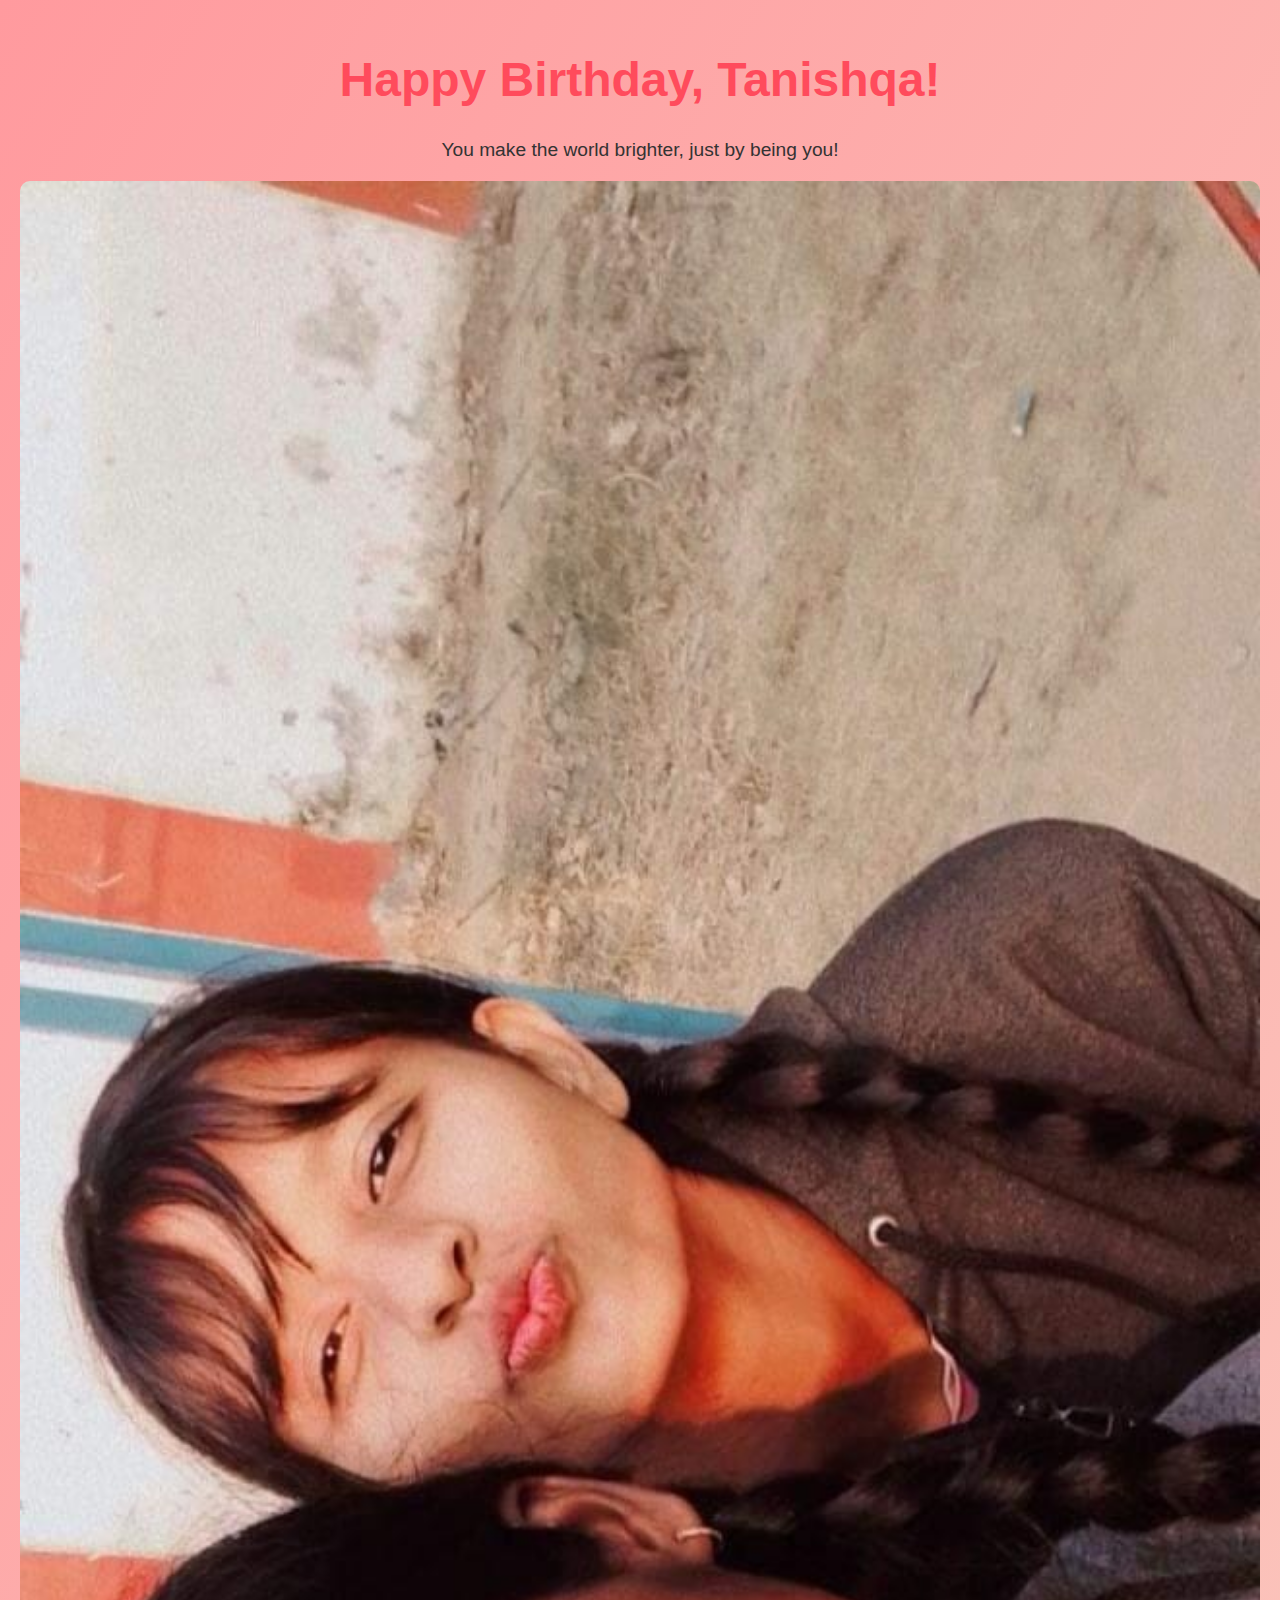
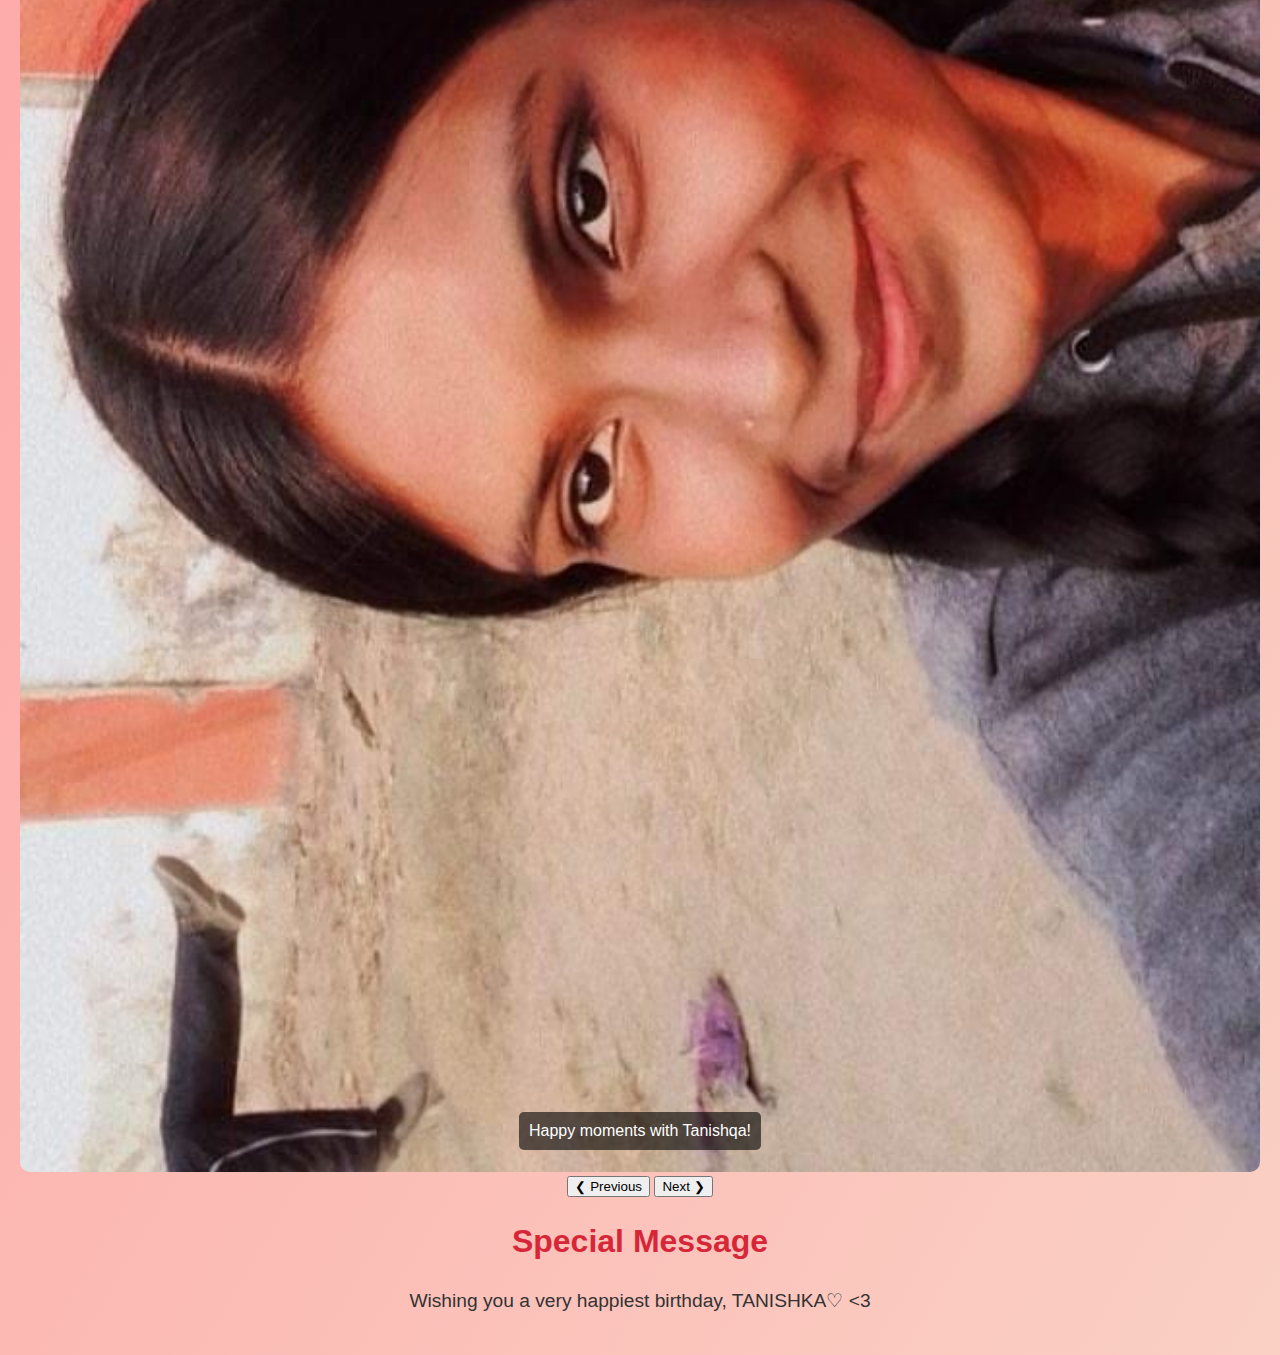
==== index.html @ e3203c95 "Update index.html" ====
<!DOCTYPE html>
<html lang="en">
<head>
  <meta charset="UTF-8">
  <meta name="viewport" content="width=device-width, initial-scale=1.0">
  <title>Happy Birthday, Tanishqa!</title>
  <link rel="stylesheet" href="styles.css">
</head>
<body>
  <div class="container">
    <!-- Welcome Section -->
    <div class="welcome">
      <h1>Happy Birthday, Tanishqa!</h1>
      <p>You make the world brighter, just by being you!</p>
    </div>

    <!-- Slideshow Section -->
    <div class="slideshow-container">
      <!-- Slide 1 -->
      <div class="slides">
        <img src="IMG-20241119-WA0008.jpg" alt="Tanishqa - Photo 1">
        <p class="caption">Happy moments with Tanishqa!</p>
      </div>
      <!-- Slide 2 -->
      <div class="slides">
        <img src="IMG-20241119-WA0007.jpg" alt="Tanishqa - Photo 2">
        <p class="caption">You're a light in everyone's life, Tanishqa!</p>
      </div>
      <!-- Slide 3 -->
      <div class="slides">
        <img src="IMG-20241119-WA0009.jpg" alt="Tanishqa - Photo 3">
        <p class="caption">A beautiful smile for a beautiful soul!</p>
      </div>
      <!-- Slide 4 -->
      <div class="slides">
        <img src="IMG-20241119-WA0006.jpg" alt="Tanishqa - Photo 4">
        <p class="caption">A wonderful soul who makes life extraordinary!</p>
      </div>
      <!-- Slide 5 -->
      <div class="slides">
        <img src="IMG-20241119-WA0004.jpg" alt="Tanishqa - Photo 5">
        <p class="caption">Happiness follows wherever you go!</p>
      </div>
      <!-- Slide 6 -->
      <div class="slides">
        <img src="IMG_20241119_145250.jpg" alt="Tanishqa - Photo 6">
        <p class="caption">Forever the star of every celebration!</p>
      </div>
      <!-- Slide 7 -->
      <div class="slides">
        <img src="IMG_20241119_145518.jpg" alt="Tanishqa - Photo 7">
        <p class="caption">Happy birthday to a sweet soul, you deserve everything that comes your way.</p>
      </div>
      <!-- Slide 8 -->
      <div class="slides">
        <img src="IMG_20241119_145558.jpg" alt="Tanishqa - Photo 8">
        <p class="caption">May your whole life be filled with lots of love and happiness.</p>
      </div>
      <!-- Slide 9 -->
      <div class="slides">
        <img src="IMG_20241119_145615.jpg" alt="Tanishqa - Photo 9">
        <p class="caption">Your presence in our life (especially for Akshat & Riddhi's life) has been a true blessing.</p>
      </div>

      <!-- Navigation Buttons -->
      <button class="prev" onclick="changeSlide(-1)">&#10094; Previous</button>
      <button class="next" onclick="changeSlide(1)">Next &#10095;</button>
    </div>

    <!-- Message Section -->
    <div class="message">
      <h2>Special Message</h2>
      <p>Wishing you a very happiest birthday, TANISHKA♡ <3</p>
    </div>
  </div>

  <script src="script.js"></script>
</body>
</html>
---- styles.css ----
/* General Styles */
body {
  margin: 0;
  font-family: Arial, sans-serif;
  background: linear-gradient(120deg, #ff9a9e, #fad0c4);
  color: #333;
}

.container {
  text-align: center;
  padding: 20px;
}

/* Welcome Section */
.welcome {
  margin: 20px 0;
}

.welcome h1 {
  font-size: 3rem;
  color: #ff4b5c;
}

.welcome p {
  font-size: 1.2rem;
  margin-top: 10px;
}

/* Slideshow Section */
.slideshow {
  position: relative;
  width: 80%;
  max-width: 600px;
  margin: 20px auto;
  overflow: hidden;
  border-radius: 10px;
  box-shadow: 0 4px 10px rgba(0, 0, 0, 0.2);
}

.slides {
  display: none;
  position: relative;
}

.slides img {
  width: 100%;
  border-radius: 10px;
}

.caption {
  position: absolute;
  bottom: 10px;
  left: 50%;
  transform: translateX(-50%);
  background-color: rgba(0, 0, 0, 0.6);
  color: white;
  padding: 10px;
  border-radius: 5px;
  font-size: 1rem;
}

/* Message Section */
.message {
  margin-top: 20px;
}

.message h2 {
  font-size: 2rem;
  color: #d72638;
}

.message p {
  font-size: 1.2rem;
  margin-top: 10px;
  line-height: 1.5;
}
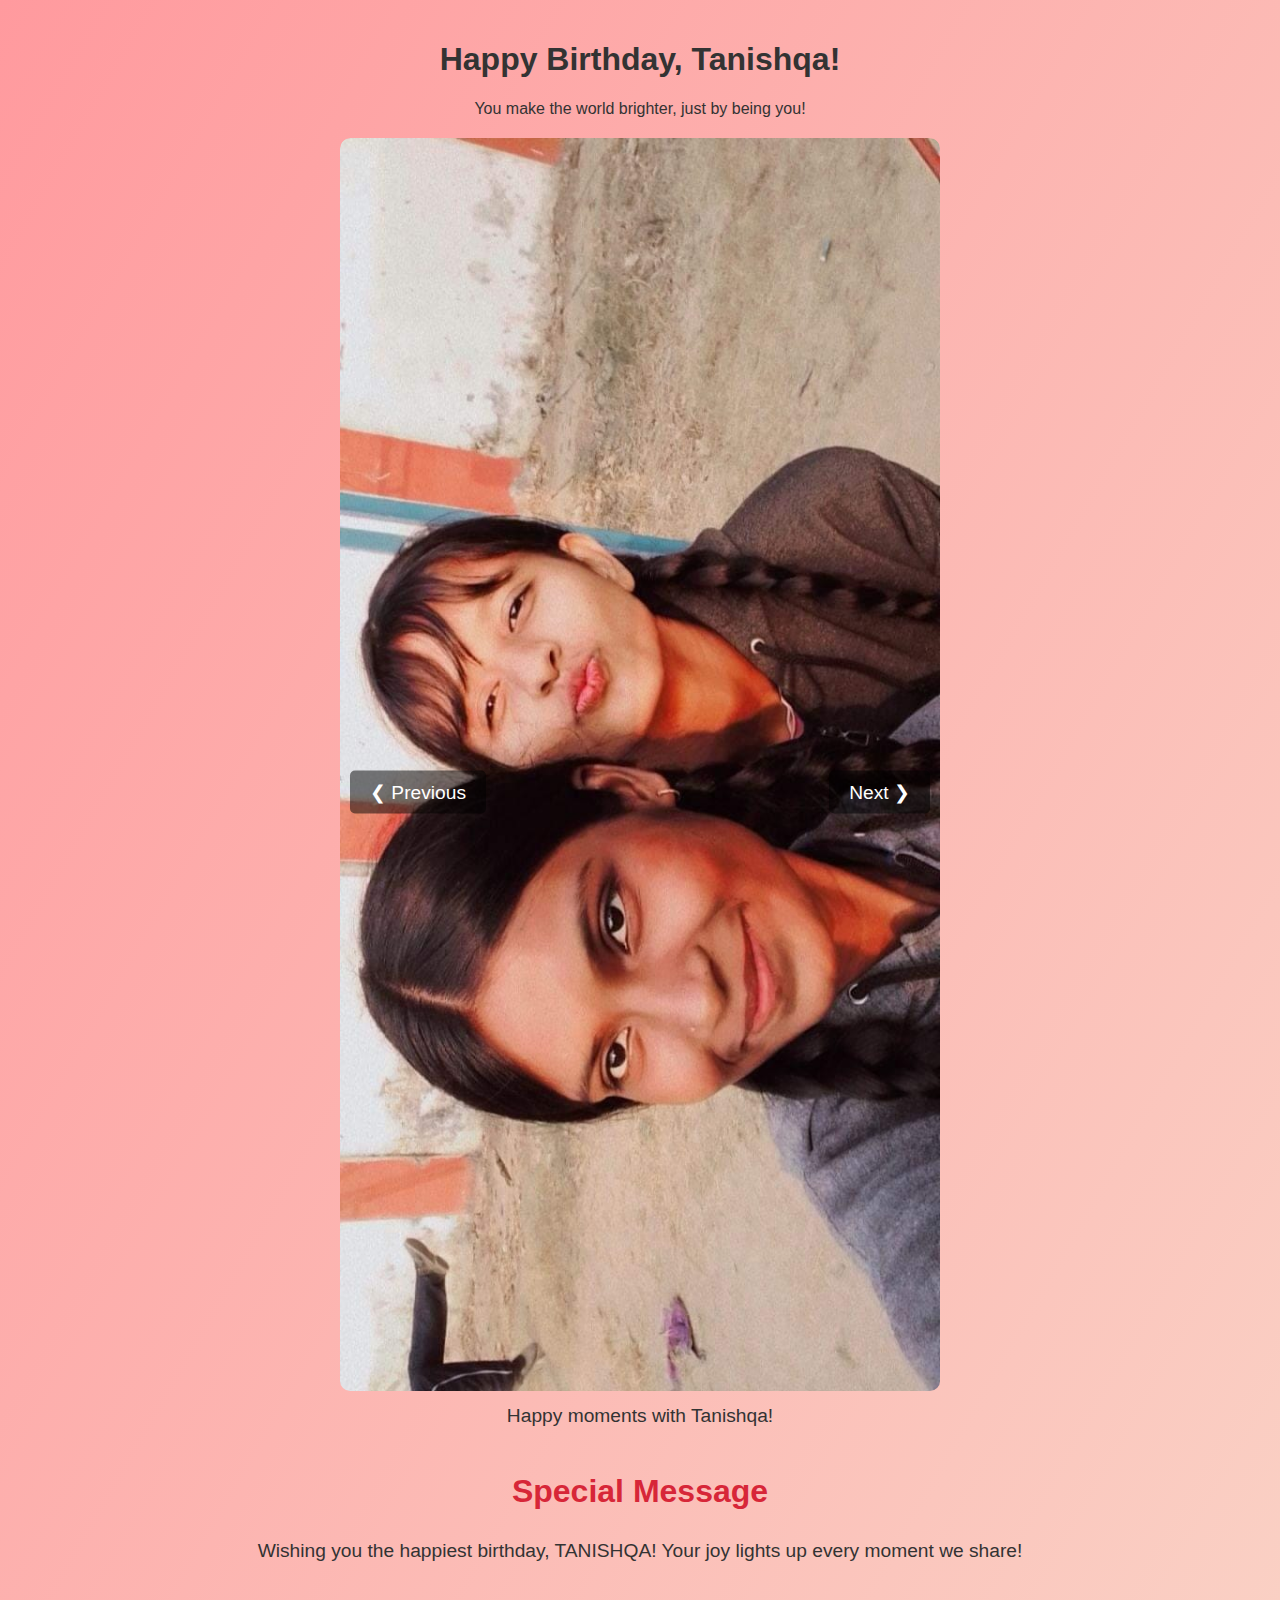
==== commit d196ae2b: "Update index.html" ====
--- a/index.html
+++ b/index.html
@@ -9,69 +9,38 @@
 <body>
   <div class="container">
     <!-- Welcome Section -->
-    <div class="welcome">
+    <header class="welcome">
       <h1>Happy Birthday, Tanishqa!</h1>
       <p>You make the world brighter, just by being you!</p>
-    </div>
+    </header>
 
     <!-- Slideshow Section -->
-    <div class="slideshow-container">
-      <!-- Slide 1 -->
+    <section class="slideshow-container">
+      <!-- Slides -->
       <div class="slides">
         <img src="IMG-20241119-WA0008.jpg" alt="Tanishqa - Photo 1">
         <p class="caption">Happy moments with Tanishqa!</p>
       </div>
-      <!-- Slide 2 -->
       <div class="slides">
         <img src="IMG-20241119-WA0007.jpg" alt="Tanishqa - Photo 2">
         <p class="caption">You're a light in everyone's life, Tanishqa!</p>
       </div>
-      <!-- Slide 3 -->
       <div class="slides">
         <img src="IMG-20241119-WA0009.jpg" alt="Tanishqa - Photo 3">
         <p class="caption">A beautiful smile for a beautiful soul!</p>
       </div>
-      <!-- Slide 4 -->
-      <div class="slides">
-        <img src="IMG-20241119-WA0006.jpg" alt="Tanishqa - Photo 4">
-        <p class="caption">A wonderful soul who makes life extraordinary!</p>
-      </div>
-      <!-- Slide 5 -->
-      <div class="slides">
-        <img src="IMG-20241119-WA0004.jpg" alt="Tanishqa - Photo 5">
-        <p class="caption">Happiness follows wherever you go!</p>
-      </div>
-      <!-- Slide 6 -->
-      <div class="slides">
-        <img src="IMG_20241119_145250.jpg" alt="Tanishqa - Photo 6">
-        <p class="caption">Forever the star of every celebration!</p>
-      </div>
-      <!-- Slide 7 -->
-      <div class="slides">
-        <img src="IMG_20241119_145518.jpg" alt="Tanishqa - Photo 7">
-        <p class="caption">Happy birthday to a sweet soul, you deserve everything that comes your way.</p>
-      </div>
-      <!-- Slide 8 -->
-      <div class="slides">
-        <img src="IMG_20241119_145558.jpg" alt="Tanishqa - Photo 8">
-        <p class="caption">May your whole life be filled with lots of love and happiness.</p>
-      </div>
-      <!-- Slide 9 -->
-      <div class="slides">
-        <img src="IMG_20241119_145615.jpg" alt="Tanishqa - Photo 9">
-        <p class="caption">Your presence in our life (especially for Akshat & Riddhi's life) has been a true blessing.</p>
-      </div>
+      <!-- Add more slides as needed -->
 
       <!-- Navigation Buttons -->
       <button class="prev" onclick="changeSlide(-1)">&#10094; Previous</button>
       <button class="next" onclick="changeSlide(1)">Next &#10095;</button>
-    </div>
+    </section>
 
     <!-- Message Section -->
-    <div class="message">
+    <section class="message">
       <h2>Special Message</h2>
-      <p>Wishing you a very happiest birthday, TANISHKA♡ <3</p>
-    </div>
+      <p>Wishing you the happiest birthday, TANISHQA! Your joy lights up every moment we share!</p>
+    </section>
   </div>
 
   <script src="script.js"></script>
--- a/styles.css
+++ b/styles.css
@@ -11,35 +11,18 @@
   padding: 20px;
 }
 
-/* Welcome Section */
-.welcome {
-  margin: 20px 0;
-}
-
-.welcome h1 {
-  font-size: 3rem;
-  color: #ff4b5c;
-}
-
-.welcome p {
-  font-size: 1.2rem;
-  margin-top: 10px;
-}
-
-/* Slideshow Section */
-.slideshow {
+/* Slideshow Styles */
+.slideshow-container {
   position: relative;
   width: 80%;
   max-width: 600px;
   margin: 20px auto;
   overflow: hidden;
   border-radius: 10px;
-  box-shadow: 0 4px 10px rgba(0, 0, 0, 0.2);
 }
 
 .slides {
   display: none;
-  position: relative;
 }
 
 .slides img {
@@ -48,22 +31,39 @@
 }
 
 .caption {
+  margin-top: 10px;
+  font-size: 1.2rem;
+  color: #333;
+}
+
+/* Buttons */
+.prev, .next {
   position: absolute;
-  bottom: 10px;
-  left: 50%;
-  transform: translateX(-50%);
-  background-color: rgba(0, 0, 0, 0.6);
+  top: 50%;
+  transform: translateY(-50%);
+  background-color: rgba(0, 0, 0, 0.5);
   color: white;
-  padding: 10px;
+  border: none;
+  padding: 10px 20px;
+  cursor: pointer;
   border-radius: 5px;
-  font-size: 1rem;
+  font-size: 1.2rem;
+  user-select: none;
+}
+
+.prev {
+  left: 10px;
+}
+
+.next {
+  right: 10px;
+}
+
+.prev:hover, .next:hover {
+  background-color: rgba(0, 0, 0, 0.8);
 }
 
 /* Message Section */
-.message {
-  margin-top: 20px;
-}
-
 .message h2 {
   font-size: 2rem;
   color: #d72638;
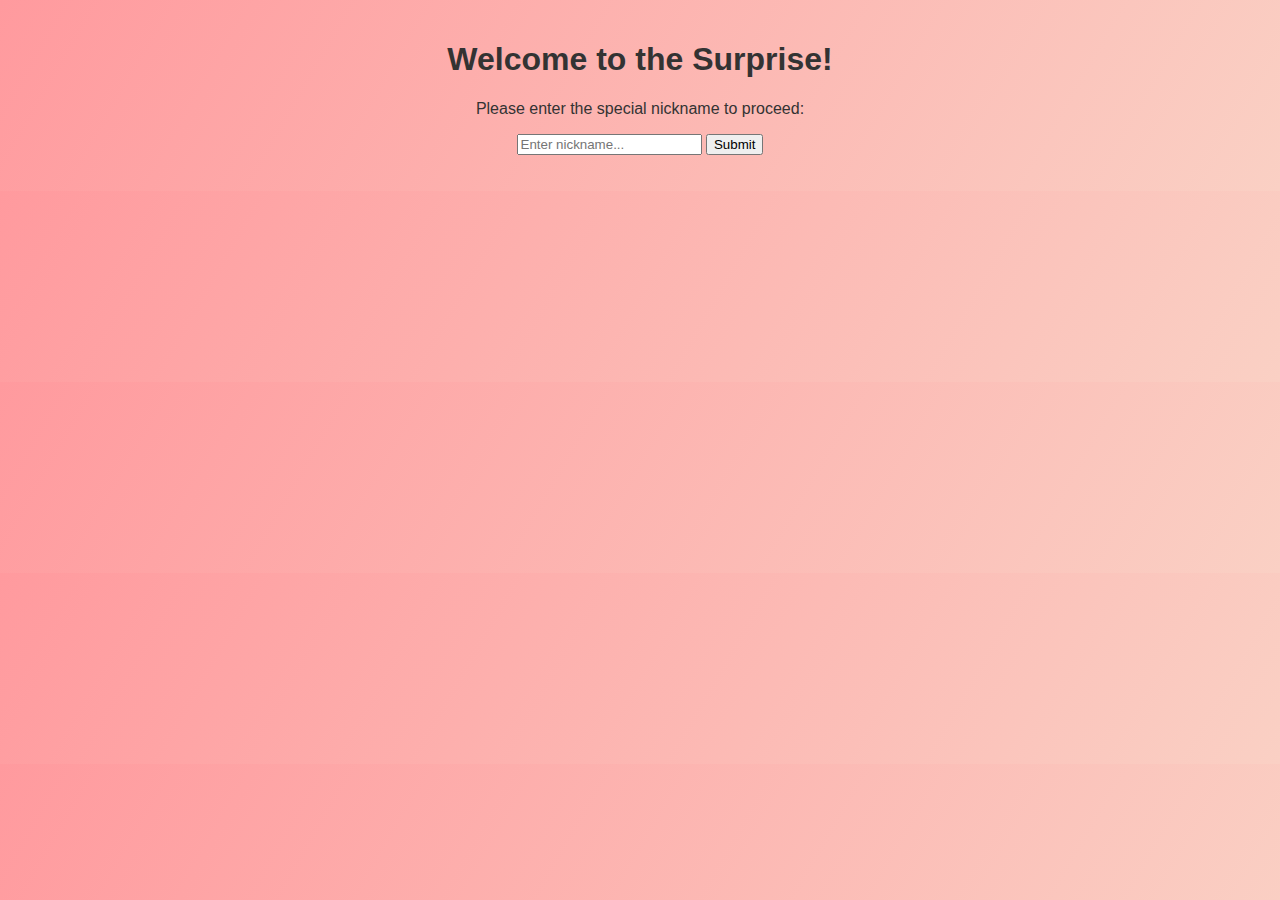
==== commit 5240e6e9: "Update index.html" ====
--- a/index.html
+++ b/index.html
@@ -3,46 +3,34 @@
 <head>
   <meta charset="UTF-8">
   <meta name="viewport" content="width=device-width, initial-scale=1.0">
-  <title>Happy Birthday, Tanishqa!</title>
+  <title>Access Page</title>
   <link rel="stylesheet" href="styles.css">
 </head>
 <body>
   <div class="container">
-    <!-- Welcome Section -->
-    <header class="welcome">
-      <h1>Happy Birthday, Tanishqa!</h1>
-      <p>You make the world brighter, just by being you!</p>
-    </header>
+    <h1>Welcome to the Surprise!</h1>
+    <p>Please enter the special nickname to proceed:</p>
 
-    <!-- Slideshow Section -->
-    <section class="slideshow-container">
-      <!-- Slides -->
-      <div class="slides">
-        <img src="IMG-20241119-WA0008.jpg" alt="Tanishqa - Photo 1">
-        <p class="caption">Happy moments with Tanishqa!</p>
-      </div>
-      <div class="slides">
-        <img src="IMG-20241119-WA0007.jpg" alt="Tanishqa - Photo 2">
-        <p class="caption">You're a light in everyone's life, Tanishqa!</p>
-      </div>
-      <div class="slides">
-        <img src="IMG-20241119-WA0009.jpg" alt="Tanishqa - Photo 3">
-        <p class="caption">A beautiful smile for a beautiful soul!</p>
-      </div>
-      <!-- Add more slides as needed -->
+    <form id="nickname-form" onsubmit="checkNickname(event)">
+      <input type="text" id="nickname" placeholder="Enter nickname..." required>
+      <button type="submit">Submit</button>
+    </form>
 
-      <!-- Navigation Buttons -->
-      <button class="prev" onclick="changeSlide(-1)">&#10094; Previous</button>
-      <button class="next" onclick="changeSlide(1)">Next &#10095;</button>
-    </section>
-
-    <!-- Message Section -->
-    <section class="message">
-      <h2>Special Message</h2>
-      <p>Wishing you the happiest birthday, TANISHQA! Your joy lights up every moment we share!</p>
-    </section>
+    <p id="error-message" class="error-message"></p>
   </div>
 
-  <script src="script.js"></script>
+  <script>
+    function checkNickname(event) {
+      event.preventDefault(); // Prevent form submission
+      const nickname = document.getElementById("nickname").value.trim().toLowerCase();
+      const errorMessage = document.getElementById("error-message");
+
+      if (nickname === "jimin") {
+        window.location.href = "slideshow.html"; // Redirect to slideshow
+      } else {
+        errorMessage.textContent = "Access denied. Incorrect nickname.";
+      }
+    }
+  </script>
 </body>
 </html>
--- a/styles.css
+++ b/styles.css
@@ -1,24 +1,37 @@
 /* General Styles */
 body {
   margin: 0;
-  font-family: Arial, sans-serif;
+  font-family: 'Poppins', Arial, sans-serif;
   background: linear-gradient(120deg, #ff9a9e, #fad0c4);
   color: #333;
+  text-align: center;
 }
 
 .container {
-  text-align: center;
   padding: 20px;
 }
 
-/* Slideshow Styles */
+/* Welcome Section */
+.welcome h1 {
+  font-size: 3rem;
+  color: #d72638;
+  margin-bottom: 10px;
+}
+
+.welcome p {
+  font-size: 1.2rem;
+  color: #444;
+  margin: 0;
+}
+
+/* Slideshow Section */
 .slideshow-container {
   position: relative;
-  width: 80%;
   max-width: 600px;
   margin: 20px auto;
+  border-radius: 15px;
   overflow: hidden;
-  border-radius: 10px;
+  box-shadow: 0 4px 10px rgba(0, 0, 0, 0.2);
 }
 
 .slides {
@@ -27,13 +40,13 @@
 
 .slides img {
   width: 100%;
-  border-radius: 10px;
+  border-radius: 15px;
 }
 
 .caption {
   margin-top: 10px;
   font-size: 1.2rem;
-  color: #333;
+  color: #555;
 }
 
 /* Buttons */
@@ -41,14 +54,17 @@
   position: absolute;
   top: 50%;
   transform: translateY(-50%);
-  background-color: rgba(0, 0, 0, 0.5);
-  color: white;
+  background-color: rgba(0, 0, 0, 0.6);
+  color: #fff;
   border: none;
-  padding: 10px 20px;
+  padding: 12px 18px;
   cursor: pointer;
-  border-radius: 5px;
-  font-size: 1.2rem;
-  user-select: none;
+  border-radius: 50%;
+  font-size: 1.5rem;
+}
+
+.prev:hover, .next:hover {
+  background-color: rgba(0, 0, 0, 0.8);
 }
 
 .prev {
@@ -59,11 +75,11 @@
   right: 10px;
 }
 
-.prev:hover, .next:hover {
-  background-color: rgba(0, 0, 0, 0.8);
+/* Message Section */
+.message {
+  margin-top: 30px;
 }
 
-/* Message Section */
 .message h2 {
   font-size: 2rem;
   color: #d72638;
@@ -71,6 +87,6 @@
 
 .message p {
   font-size: 1.2rem;
-  margin-top: 10px;
-  line-height: 1.5;
+  line-height: 1.6;
+  color: #444;
 }
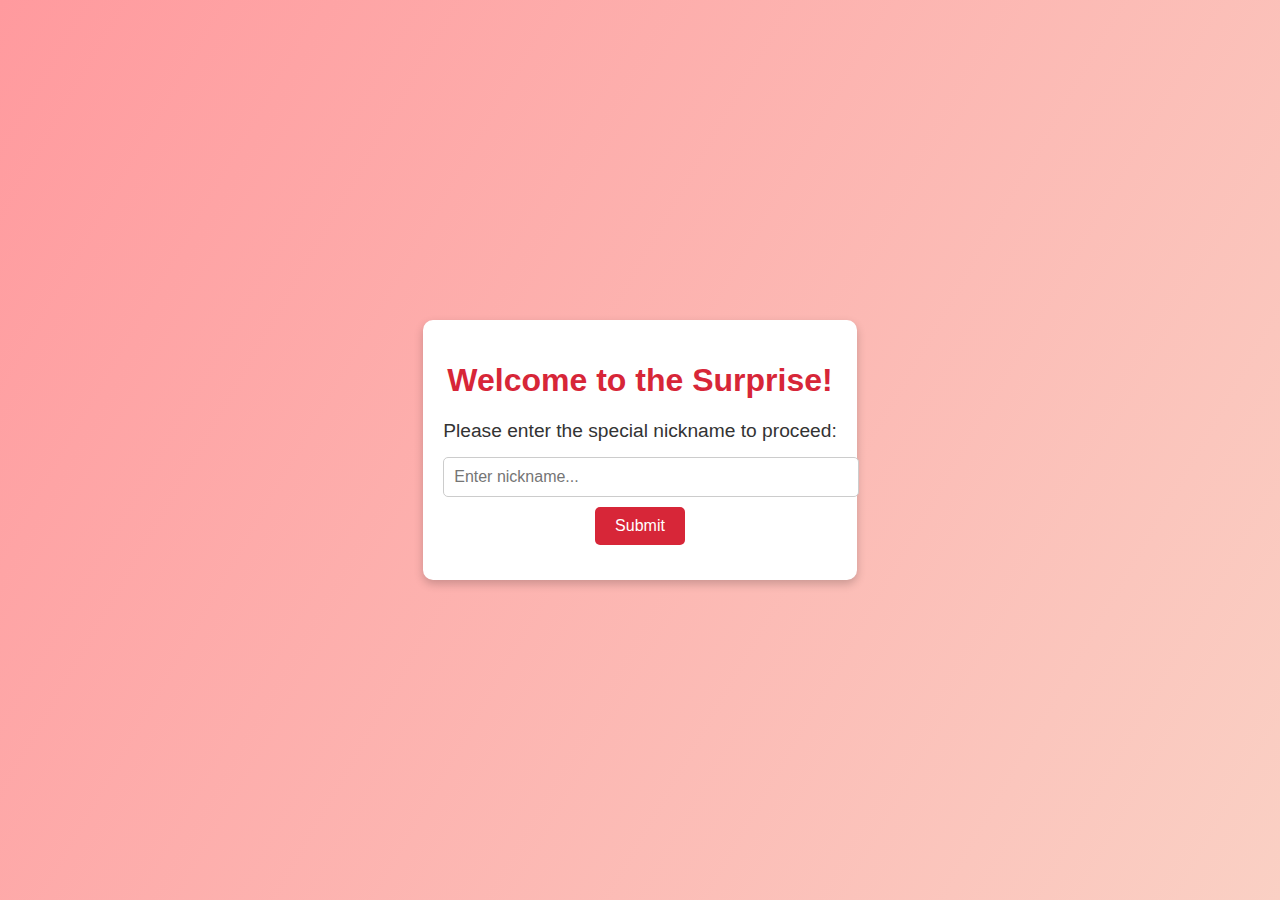
==== commit ce408f82: "Update index.html" ====
--- a/index.html
+++ b/index.html
@@ -32,5 +32,9 @@
       }
     }
   </script>
+  <audio id="background-music" autoplay loop>
+  <source src="soft-happy-birthday.mp3" type="audio/mpeg">
+  Your browser does not support the audio element.
+  </audio>
 </body>
 </html>
--- a/styles.css
+++ b/styles.css
@@ -5,33 +5,61 @@
   background: linear-gradient(120deg, #ff9a9e, #fad0c4);
   color: #333;
   text-align: center;
+  display: flex;
+  justify-content: center;
+  align-items: center;
+  height: 100vh;
 }
 
 .container {
+  max-width: 400px;
   padding: 20px;
+  background: white;
+  border-radius: 10px;
+  box-shadow: 0 4px 10px rgba(0, 0, 0, 0.2);
 }
 
-/* Welcome Section */
-.welcome h1 {
-  font-size: 3rem;
+h1 {
+  font-size: 2rem;
   color: #d72638;
+}
+
+p {
+  font-size: 1.2rem;
+  margin: 15px 0;
+}
+
+input[type="text"] {
+  width: 100%;
+  padding: 10px;
+  font-size: 1rem;
+  border: 1px solid #ccc;
+  border-radius: 5px;
   margin-bottom: 10px;
 }
 
-.welcome p {
-  font-size: 1.2rem;
-  color: #444;
-  margin: 0;
+button {
+  padding: 10px 20px;
+  font-size: 1rem;
+  color: white;
+  background: #d72638;
+  border: none;
+  border-radius: 5px;
+  cursor: pointer;
 }
 
-/* Slideshow Section */
+button:hover {
+  background: #b21e30;
+}
+
+/* Slideshow Styles */
 .slideshow-container {
   position: relative;
+  width: 80%;
   max-width: 600px;
   margin: 20px auto;
-  border-radius: 15px;
   overflow: hidden;
-  box-shadow: 0 4px 10px rgba(0, 0, 0, 0.2);
+  border-radius: 10px;
 }
 
 .slides {
@@ -40,44 +68,31 @@
 
 .slides img {
   width: 100%;
-  border-radius: 15px;
+  border-radius: 10px;
 }
 
 .caption {
   margin-top: 10px;
   font-size: 1.2rem;
-  color: #555;
+  color: #333;
 }
 
-/* Buttons */
 .prev, .next {
   position: absolute;
   top: 50%;
   transform: translateY(-50%);
-  background-color: rgba(0, 0, 0, 0.6);
-  color: #fff;
+  background-color: rgba(0, 0, 0, 0.5);
+  color: white;
   border: none;
-  padding: 12px 18px;
+  padding: 10px 20px;
   cursor: pointer;
-  border-radius: 50%;
-  font-size: 1.5rem;
+  border-radius: 5px;
+  font-size: 1.2rem;
+  user-select: none;
 }
 
 .prev:hover, .next:hover {
   background-color: rgba(0, 0, 0, 0.8);
-}
-
-.prev {
-  left: 10px;
-}
-
-.next {
-  right: 10px;
-}
-
-/* Message Section */
-.message {
-  margin-top: 30px;
 }
 
 .message h2 {
@@ -87,6 +102,20 @@
 
 .message p {
   font-size: 1.2rem;
-  line-height: 1.6;
-  color: #444;
+  margin-top: 10px;
+  line-height: 1.5;
 }
+
+/* Audio Player */
+audio {
+  position: fixed;
+  bottom: 10px;
+  left: 10px;
+  width: 250px;
+  opacity: 0.8;
+  transition: opacity 0.3s;
+}
+
+audio:hover {
+  opacity: 1;
+}
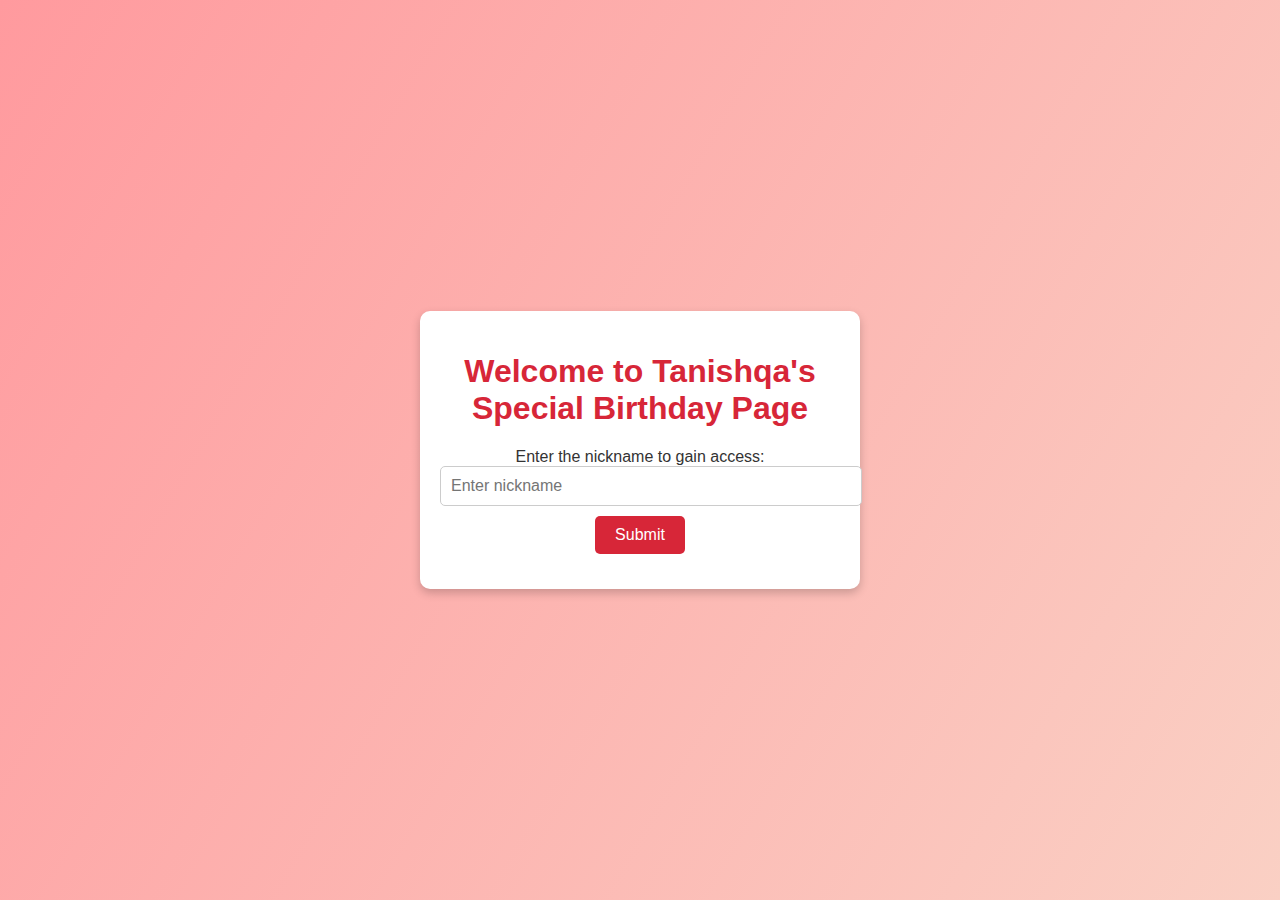
==== commit 01831450: "Update index.html" ====
--- a/index.html
+++ b/index.html
@@ -8,33 +8,14 @@
 </head>
 <body>
   <div class="container">
-    <h1>Welcome to the Surprise!</h1>
-    <p>Please enter the special nickname to proceed:</p>
-
-    <form id="nickname-form" onsubmit="checkNickname(event)">
-      <input type="text" id="nickname" placeholder="Enter nickname..." required>
+    <h1>Welcome to Tanishqa's Special Birthday Page</h1>
+    <form onsubmit="checkNickname(event)">
+      <label for="nickname">Enter the nickname to gain access:</label>
+      <input type="text" id="nickname" placeholder="Enter nickname" required>
       <button type="submit">Submit</button>
     </form>
-
-    <p id="error-message" class="error-message"></p>
+    <p id="error-message"></p>
   </div>
-
-  <script>
-    function checkNickname(event) {
-      event.preventDefault(); // Prevent form submission
-      const nickname = document.getElementById("nickname").value.trim().toLowerCase();
-      const errorMessage = document.getElementById("error-message");
-
-      if (nickname === "jimin") {
-        window.location.href = "slideshow.html"; // Redirect to slideshow
-      } else {
-        errorMessage.textContent = "Access denied. Incorrect nickname.";
-      }
-    }
-  </script>
-  <audio id="background-music" autoplay loop>
-  <source src="soft-happy-birthday.mp3" type="audio/mpeg">
-  Your browser does not support the audio element.
-  </audio>
+  <script src="script.js"></script>
 </body>
 </html>
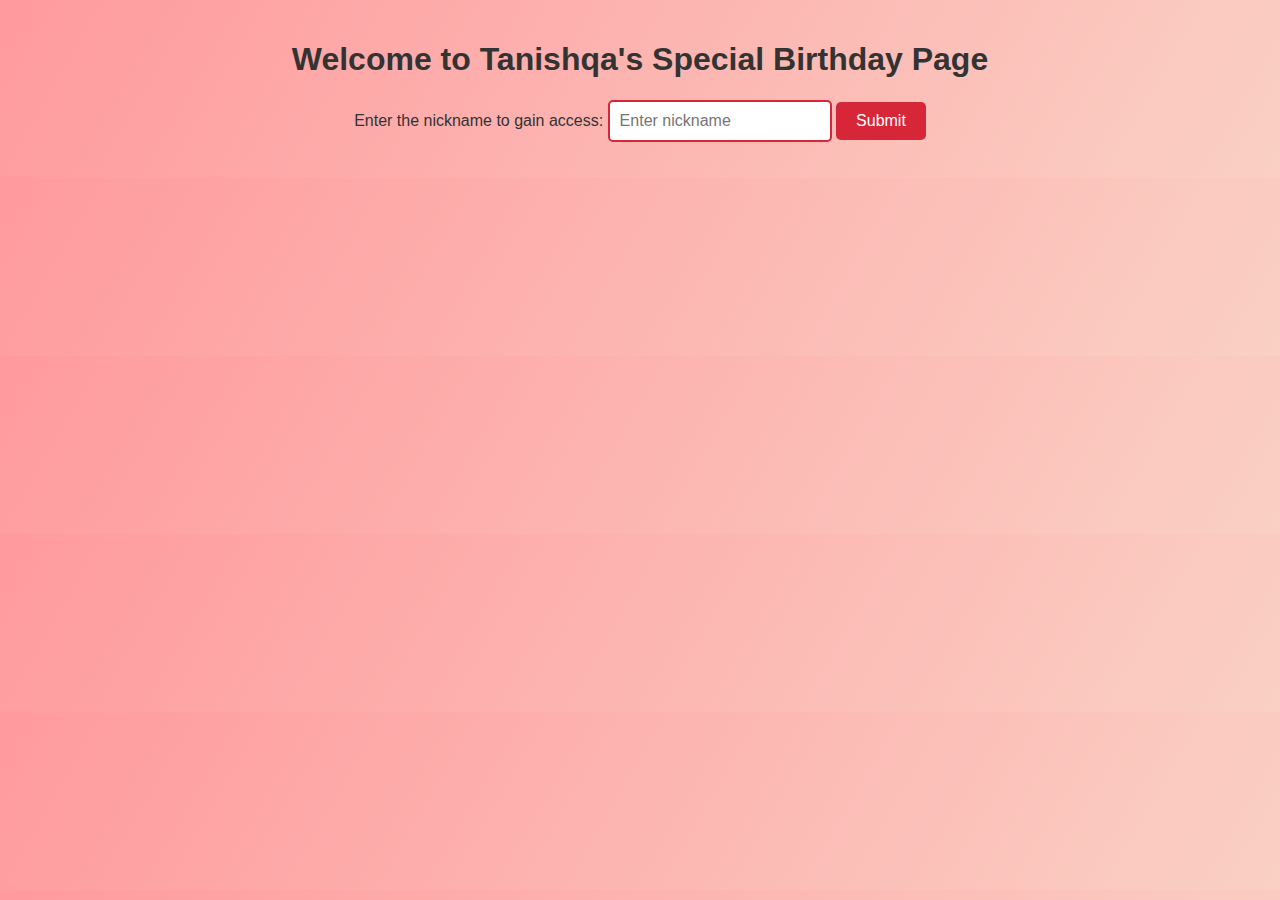
==== commit b2e2f5b6: "Update index.html" ====
--- a/index.html
+++ b/index.html
@@ -16,6 +16,19 @@
     </form>
     <p id="error-message"></p>
   </div>
-  <script src="script.js"></script>
+  <script>
+    function checkNickname(event) {
+      event.preventDefault();
+      const nickname = document.getElementById("nickname").value.trim().toLowerCase();
+      const errorMessage = document.getElementById("error-message");
+
+      if (nickname === "jimin") {
+        // Redirect with a query parameter
+        window.location.href = "slideshow.html?playMusic=true";
+      } else {
+        errorMessage.textContent = "Access denied. Incorrect nickname.";
+      }
+    }
+  </script>
 </body>
 </html>
--- a/styles.css
+++ b/styles.css
@@ -1,55 +1,47 @@
 /* General Styles */
 body {
   margin: 0;
-  font-family: 'Poppins', Arial, sans-serif;
+  font-family: Arial, sans-serif;
   background: linear-gradient(120deg, #ff9a9e, #fad0c4);
   color: #333;
-  text-align: center;
-  display: flex;
-  justify-content: center;
-  align-items: center;
-  height: 100vh;
 }
 
 .container {
-  max-width: 400px;
+  text-align: center;
   padding: 20px;
-  background: white;
-  border-radius: 10px;
-  box-shadow: 0 4px 10px rgba(0, 0, 0, 0.2);
 }
 
-h1 {
-  font-size: 2rem;
-  color: #d72638;
+/* Input Form Styling (Access Page) */
+form {
+  margin-top: 20px;
 }
 
-p {
-  font-size: 1.2rem;
-  margin: 15px 0;
-}
-
-input[type="text"] {
-  width: 100%;
+input {
   padding: 10px;
+  width: 200px;
+  border: 2px solid #d72638;
+  border-radius: 5px;
   font-size: 1rem;
-  border: 1px solid #ccc;
-  border-radius: 5px;
-  margin-bottom: 10px;
 }
 
 button {
   padding: 10px 20px;
-  font-size: 1rem;
+  background-color: #d72638;
   color: white;
-  background: #d72638;
   border: none;
   border-radius: 5px;
   cursor: pointer;
+  font-size: 1rem;
 }
 
 button:hover {
-  background: #b21e30;
+  background-color: #a51d2e;
+}
+
+/* Error Message */
+#error-message {
+  color: red;
+  margin-top: 10px;
 }
 
 /* Slideshow Styles */
@@ -77,24 +69,37 @@
   color: #333;
 }
 
+/* Buttons */
 .prev, .next {
   position: absolute;
   top: 50%;
   transform: translateY(-50%);
-  background-color: rgba(0, 0, 0, 0.5);
-  color: white;
+  background-color: rgba(255, 255, 255, 0.8);
+  color: #d72638;
   border: none;
-  padding: 10px 20px;
+  padding: 15px 30px;
   cursor: pointer;
-  border-radius: 5px;
-  font-size: 1.2rem;
-  user-select: none;
+  border-radius: 30px;
+  font-size: 1.5rem;
+  box-shadow: 0 4px 8px rgba(0, 0, 0, 0.2);
+  transition: all 0.3s ease;
+}
+
+.prev {
+  left: -70px;
+}
+
+.next {
+  right: -70px;
 }
 
 .prev:hover, .next:hover {
-  background-color: rgba(0, 0, 0, 0.8);
+  background-color: #d72638;
+  color: #fff;
+  box-shadow: 0 6px 12px rgba(0, 0, 0, 0.3);
 }
 
+/* Message Section */
 .message h2 {
   font-size: 2rem;
   color: #d72638;
@@ -105,17 +110,3 @@
   margin-top: 10px;
   line-height: 1.5;
 }
-
-/* Audio Player */
-audio {
-  position: fixed;
-  bottom: 10px;
-  left: 10px;
-  width: 250px;
-  opacity: 0.8;
-  transition: opacity 0.3s;
-}
-
-audio:hover {
-  opacity: 1;
-}
